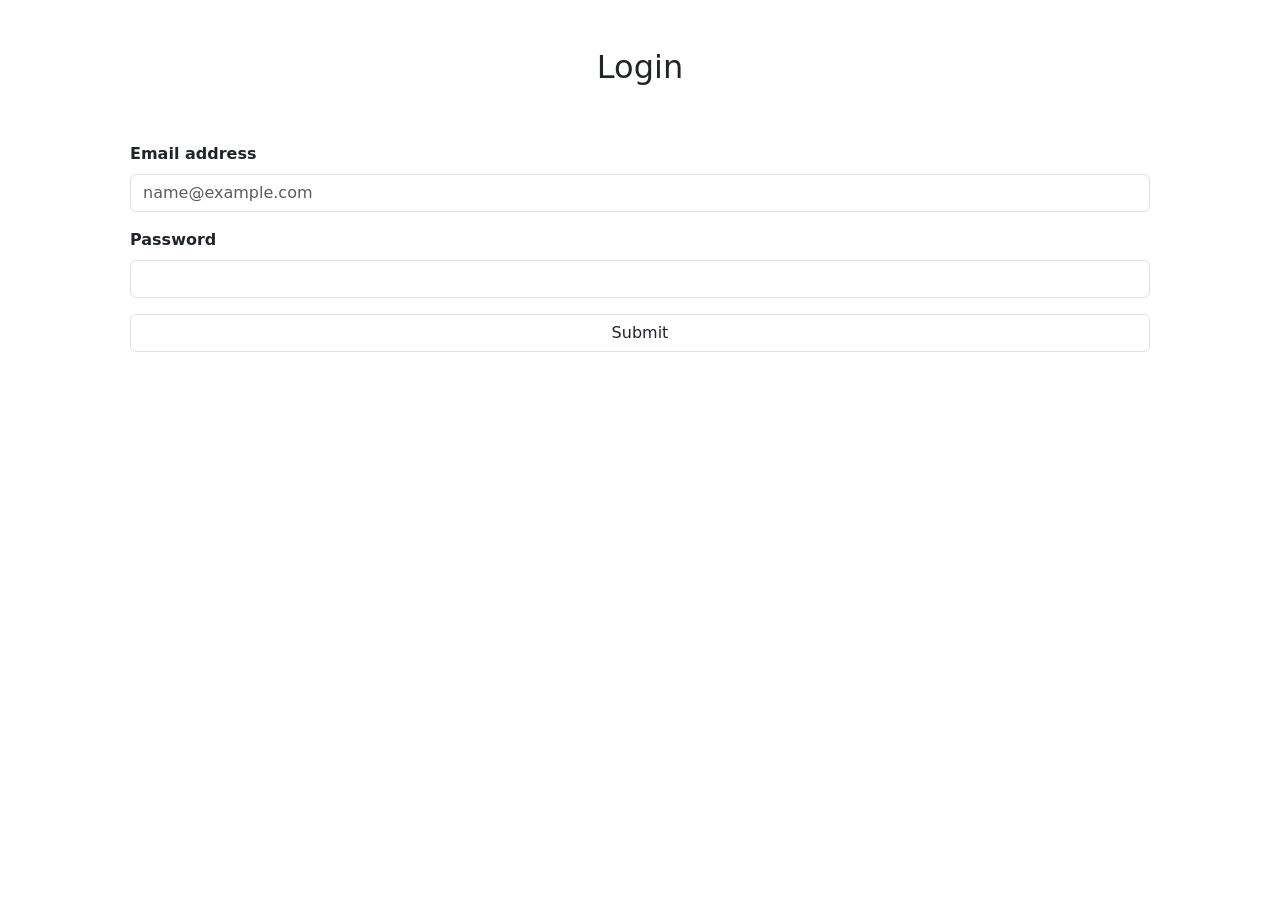
==== index.html @ d8ad80f3 "pos system update" ====
<!DOCTYPE html>
<html lang="en">
<head>
    <meta charset="UTF-8">
    <title>Pos_System</title>
    <link href="https://cdn.jsdelivr.net/npm/bootstrap@5.3.3/dist/css/bootstrap.min.css" rel="stylesheet" integrity="sha384-QWTKZyjpPEjISv5WaRU9OFeRpok6YctnYmDr5pNlyT2bRjXh0JMhjY6hW+ALEwIH" crossorigin="anonymous">

</head>
<body>
    <div class="container">
        <form class="form-group">
            <div class="mb-3 bg p-5 rounded " >
                <h2 class="text-center">Login</h2>
                <label for="exampleFormControlInput1" class="form-label mt-5 fw-semibold">Email address</label>
                <input type="email" class="form-control" id="exampleFormControlInput1" placeholder="name@example.com">

                <label for="exampleFormControlInput1" class="form-label mt-3 fw-semibold">Password</label>
                <input type="password" class="form-control" id="exampleFormControlInput2" >

                <input type="submit" class="form-control btn-color mt-3">
            </div>

        </form>
    </div>



<script src="https://cdn.jsdelivr.net/npm/bootstrap@5.3.3/dist/js/bootstrap.bundle.min.js" integrity="sha384-YvpcrYf0tY3lHB60NNkmXc5s9fDVZLESaAA55NDzOxhy9GkcIdslK1eN7N6jIeHz" crossorigin="anonymous"></script>
</body>
</html>
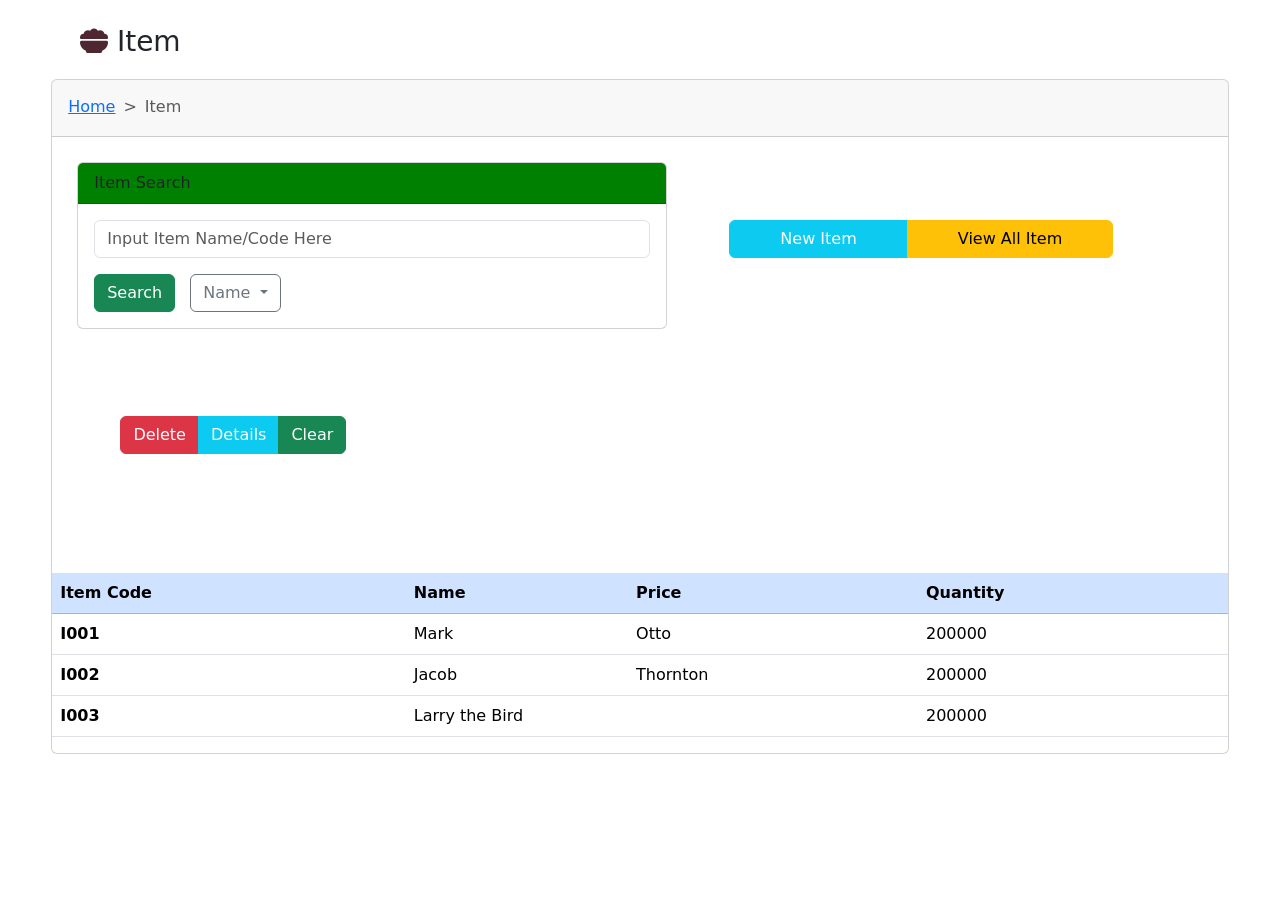
==== commit f45b729e: "update pos" ====
--- a/index.html
+++ b/index.html
@@ -4,24 +4,229 @@
     <meta charset="UTF-8">
     <title>Pos_System</title>
     <link href="https://cdn.jsdelivr.net/npm/bootstrap@5.3.3/dist/css/bootstrap.min.css" rel="stylesheet" integrity="sha384-QWTKZyjpPEjISv5WaRU9OFeRpok6YctnYmDr5pNlyT2bRjXh0JMhjY6hW+ALEwIH" crossorigin="anonymous">
-
+    <link rel="stylesheet" href="https://cdnjs.cloudflare.com/ajax/libs/font-awesome/6.5.1/css/all.min.css" integrity="sha512-DTOQO9RWCH3ppGqcWaEA1BIZOC6xxalwEsw9c2QQeAIftl+Vegovlnee1c9QX4TctnWMn13TZye+giMm8e2LwA==" crossorigin="anonymous" referrerpolicy="no-referrer" />
 </head>
 <body>
-    <div class="container">
-        <form class="form-group">
-            <div class="mb-3 bg p-5 rounded " >
-                <h2 class="text-center">Login</h2>
-                <label for="exampleFormControlInput1" class="form-label mt-5 fw-semibold">Email address</label>
-                <input type="email" class="form-control" id="exampleFormControlInput1" placeholder="name@example.com">
-
-                <label for="exampleFormControlInput1" class="form-label mt-3 fw-semibold">Password</label>
-                <input type="password" class="form-control" id="exampleFormControlInput2" >
-
-                <input type="submit" class="form-control btn-color mt-3">
-            </div>
-
-        </form>
+
+<style>
+
+    body {
+        overflow-x: hidden;
+    }
+
+
+    .breadcrumb {
+        top: 7px;
+        position: relative;
+    }
+
+    #Main_Card  {
+        width: 92vw;
+        height: 75vh;
+        left: 0;
+        top: 5vh;
+        bottom: 0;
+        right: 0;
+        margin: auto;
+        position: relative;
+    }
+
+    main>h3 {
+        position: relative;
+        margin: auto;
+        top: 25px;
+        left: 80px;
+        text-align: left;
+    }
+
+    #Customer_Card_Header {
+        background-color: green;
+    }
+
+    #Customer_Card {
+        position: relative;
+        width: 50vw;
+        padding: 25px;
+    }
+
+
+    .dropdown {
+        color: white;
+    }
+
+    .btn-outline-secondary:hover {
+        color: white;
+        background-color: #babfc7;
+    }
+
+    #search_Name_DropDown>div {
+        position: absolute;
+        left: 100px;
+        bottom: 16px;
+    }
+
+    #ButtonGroup1 {
+        position: relative;
+        width: 15vw;
+        bottom: 9vh;
+        left: 3vw;
+    }
+
+    #ButtonGroup2 {
+        position: relative;
+        width: 30vw;
+        left: 58%;
+        bottom: 35vh;
+    }
+
+    .btn-info {
+        color: white;
+    }
+
+    .modal-header {
+        background-color: yellowgreen;
+    }
+
+    #Items {
+        color: white;
+    }
+
+</style>
+
+
+<main>
+
+    <h3>
+        <i class="fa-solid fa-bowl-food" style="color: #4F2730;"></i>
+        Item
+    </h3>
+
+    <div id="Main_Card" class="card">
+        <div class="card-header">
+            <nav style="--bs-breadcrumb-divider: '>';" aria-label="breadcrumb">
+                <ol class="breadcrumb">
+                    <li class="breadcrumb-item"><a href="../index.html">Home</a></li>
+                    <li class="breadcrumb-item active" aria-current="page">Item</li>
+                </ol>
+            </nav>
+        </div>
+
+        <div id="Customer_Card" class="card-body">
+            <div class="card">
+                <div id="Customer_Card_Header" class="card-header">
+                    Item Search
+                </div>
+                <div class="card-body">
+
+                    <div class="input-group mb-3">
+                        <input type="text" class="form-control" placeholder="Input Item Name/Code Here" aria-label="" aria-describedby="basic-addon1">
+                    </div>
+
+                    <div id="search_Name_DropDown">
+                        <button type="button" class="btn btn-success">Search</button>
+                        <div class="container">
+                            <div id="Name_dropdown" class="dropdown">
+                                <a class="btn btn-outline-secondary dropdown-toggle" href="#" role="button" data-bs-toggle="dropdown" aria-expanded="false">
+                                    Name
+                                </a>
+
+                                <ul class="dropdown-menu">
+                                    <li><a class="dropdown-item" href="#">Action</a></li>
+                                    <li><a class="dropdown-item" href="#">Another action</a></li>
+                                    <li><a class="dropdown-item" href="#">Something else here</a></li>
+                                </ul>
+                            </div>
+                        </div>
+
+                    </div>
+                </div>
+            </div>
+        </div>
+
+        <div class="container">
+            <div id="ButtonGroup1" class="btn-group" role="group" aria-label="Basic mixed styles example">
+                <button type="button" class="btn btn-danger">Delete</button>
+                <button type="button" class="btn btn-info">Details</button>
+                <button type="button" class="btn btn-success">Clear</button>
+            </div>
+        </div>
+
+        <div class="container">
+            <div id="ButtonGroup2" class="btn-group" role="group" aria-label="Basic mixed styles example">
+                <button type="button" class="btn btn-info" data-bs-toggle="modal" data-bs-target="#NewCustomerModal">New Item</button>
+                <button type="button" class="btn btn-warning">View All Item</button>
+            </div>
+        </div>
+
+
+
+
+        <table class="table">
+            <thead class="table-primary">
+            <tr>
+                <th scope="col">Item Code</th>
+                <th scope="col">Name</th>
+                <th scope="col">Price</th>
+                <th scope="col">Quantity</th>
+            </tr>
+            </thead>
+            <tbody>
+            <tr>
+                <th scope="row">I001</th>
+                <td>Mark</td>
+                <td>Otto</td>
+                <td>200000</td>
+            </tr>
+            <tr>
+                <th scope="row">I002</th>
+                <td>Jacob</td>
+                <td>Thornton</td>
+                <td>200000</td>
+            </tr>
+            <tr>
+                <th scope="row">I003</th>
+                <td colspan="2">Larry the Bird</td>
+                <td>200000</td>
+            </tr>
+            </tbody>
+        </table>
+
     </div>
+
+</main>
+
+<div class="modal" tabindex="-1" id="NewCustomerModal" aria-labelledby="NewCustomerModalLabel1" aria-hidden="true">
+    <div class="modal-dialog">
+        <div class="modal-content">
+            <div class="modal-header">
+                <h5 class="modal-title">New Item</h5>
+                <button type="button" class="btn-close" data-bs-dismiss="modal" aria-label="Close"></button>
+            </div>
+            <div class="modal-body">
+                <div class="input-group mb-3">
+                    <input type="text" class="form-control" placeholder="Item Code" aria-label="" aria-describedby="basic-addon1">
+                </div>
+
+                <div class="input-group mb-3">
+                    <input type="text" class="form-control" placeholder="Item Name" aria-label="" aria-describedby="basic-addon1">
+                </div>
+
+                <div class="input-group mb-3">
+                    <input type="text" class="form-control" placeholder="Item Price" aria-label="" aria-describedby="basic-addon1">
+                </div>
+
+                <div class="input-group mb-3">
+                    <input type="text" class="form-control" placeholder="Item Quantity" aria-label="" aria-describedby="basic-addon1">
+                </div>
+            </div>
+            <div class="modal-footer">
+                <button type="button" class="btn btn-danger" data-bs-dismiss="modal">Save</button>
+                <button type="button" class="btn btn-warning">Renew</button>
+                <button type="button" class="btn btn-info">Close</button>
+            </div>
+        </div>
+    </div>
+</div>
 
 
 
